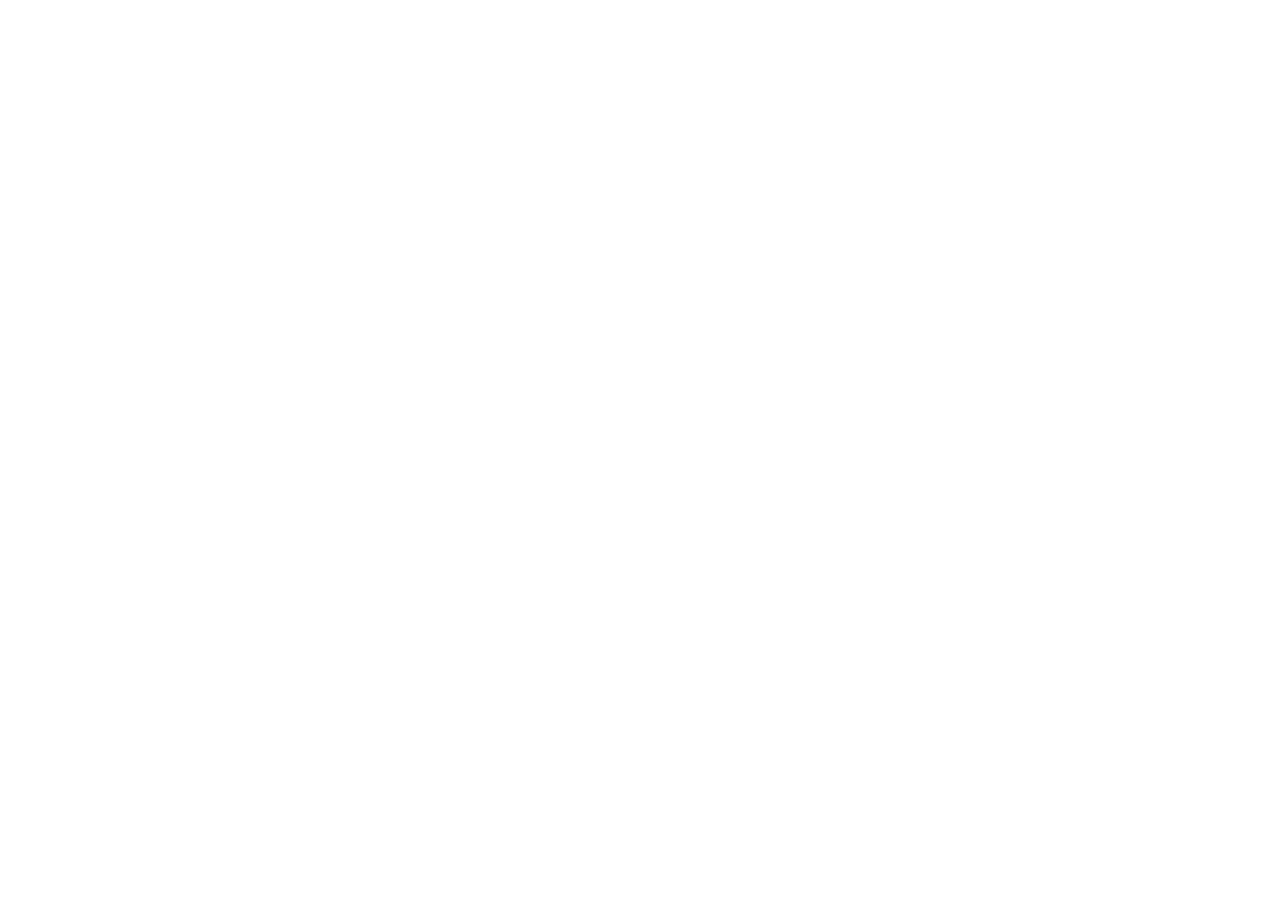
==== index.html @ b23bed92 "First commit" ====
<!DOCTYPE html>
<html>

<head>
    <link href="https://cdn.jsdelivr.net/npm/bootstrap@5.1.3/dist/css/bootstrap.min.css" rel="stylesheet" integrity="sha384-1BmE4kWBq78iYhFldvKuhfTAU6auU8tT94WrHftjDbrCEXSU1oBoqyl2QvZ6jIW3" crossorigin="anonymous">
    <title>Projeto - DevSuperior - Semana Spring React</title>
</head>

<body>


</body>

</html>
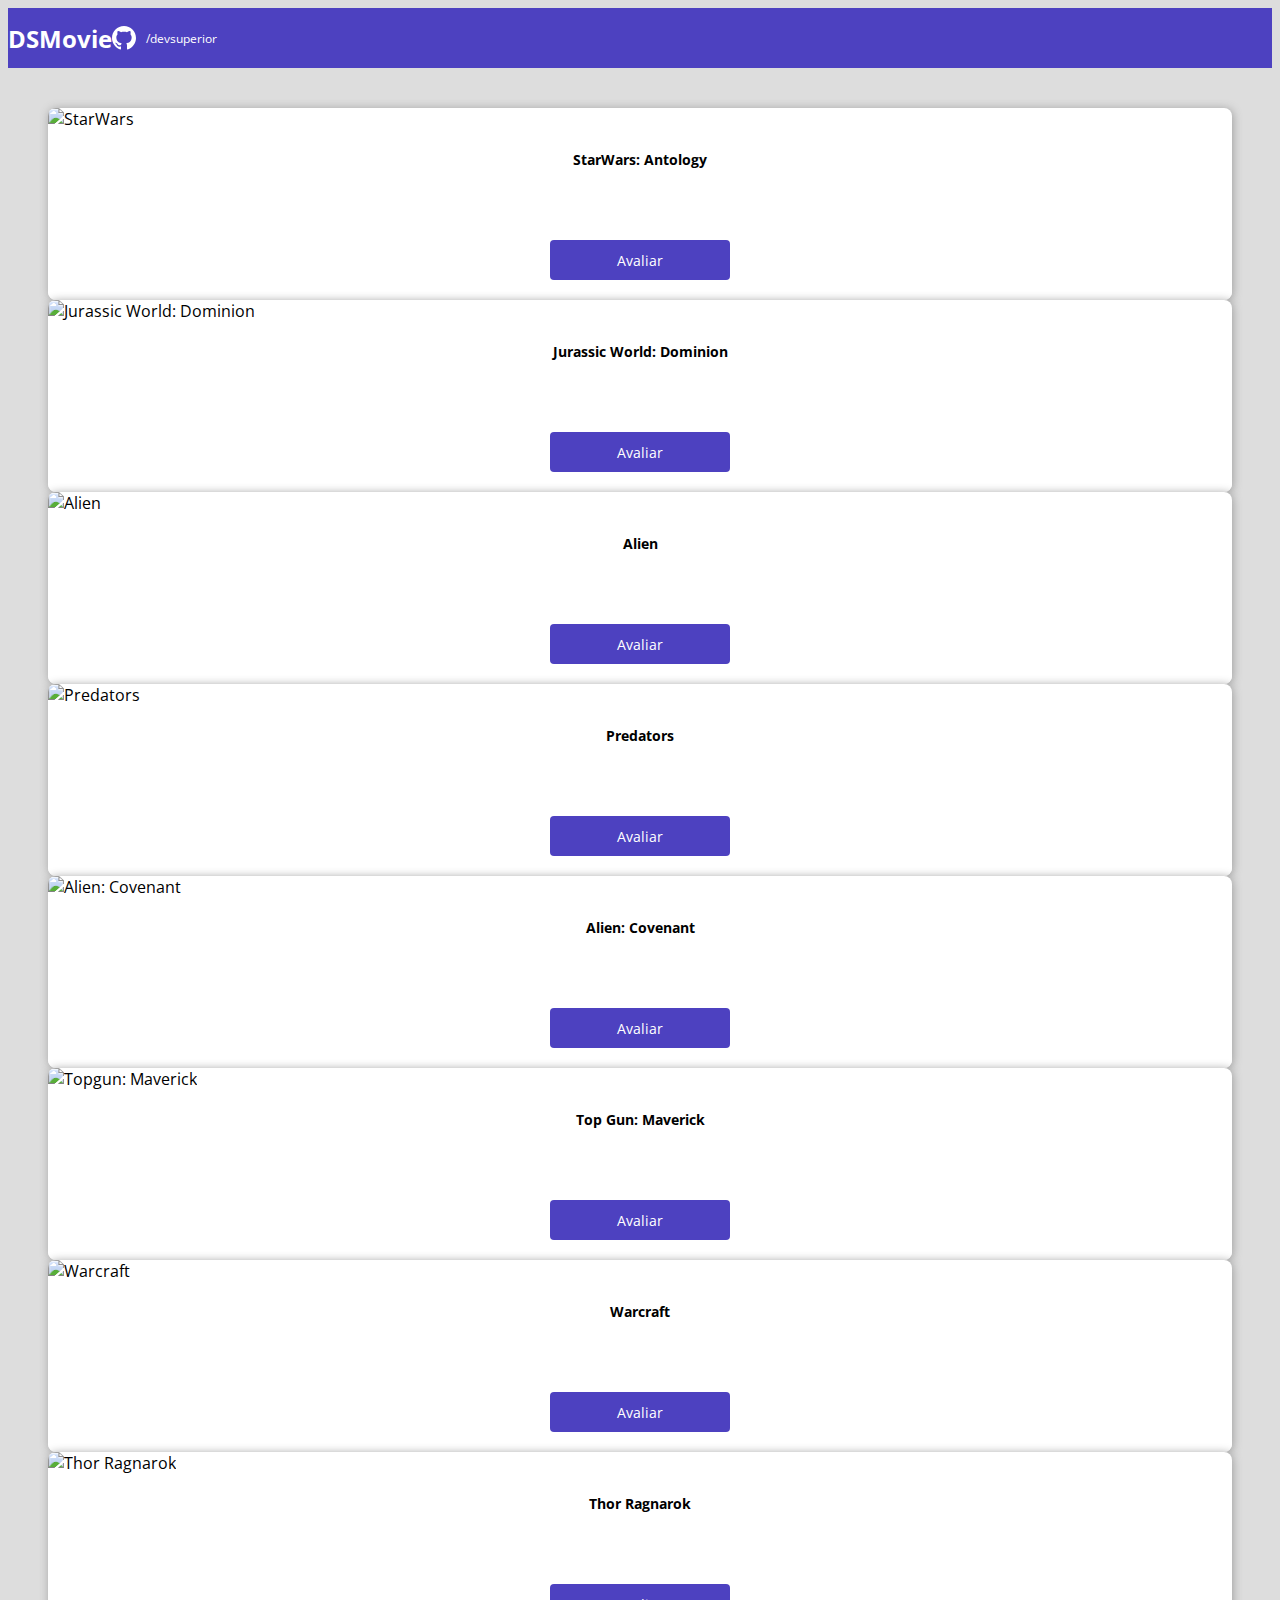
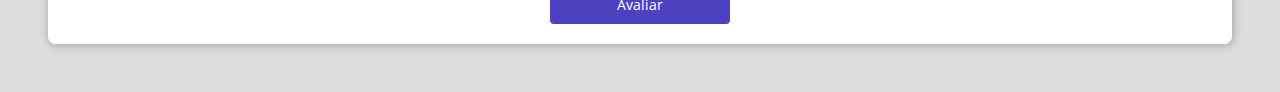
==== commit 3cf6bbe1: "Massive Commit - proj1" ====
--- a/index.html
+++ b/index.html
@@ -1,13 +1,110 @@
 <!DOCTYPE html>
-<html>
+<html lang="en">
 
 <head>
+    <meta charset="UTF-8">
+    <meta http-equiv="X-UA-Compatible" content="IE=edge">
+    <meta name="viewport" content="width=device-width, initial-scale=1.0">
+    <title>DSMovie</title>
+
+    <!-- My CSS -->
+    <link rel="stylesheet" href="css/styles.css">
+
+    <!-- Bootstrap CSS -->
     <link href="https://cdn.jsdelivr.net/npm/bootstrap@5.1.3/dist/css/bootstrap.min.css" rel="stylesheet" integrity="sha384-1BmE4kWBq78iYhFldvKuhfTAU6auU8tT94WrHftjDbrCEXSU1oBoqyl2QvZ6jIW3" crossorigin="anonymous">
-    <title>Projeto - DevSuperior - Semana Spring React</title>
+
 </head>
 
-<body>
+<body class="body">
+    <header>
+        <nav class="container">
+            <h1>DSMovie</h1>
+            <div class="dsmovie-contact-container">
+                <img src="img/github.svg" alt="Github" />
+                <a href="https://github.com/fernandopinheiroserra/DevSuperior_Spring_React">/devsuperior</a>
+            </div>
+        </nav>
+    </header>
 
+    <main>
+        <section id="dsmovie-card-list" class="container">
+            <div class="row">
+                <div class="col-sm-6 col-lg-4 col-xl-3 mb-3">
+                    <div class="dsmovie-card">
+                        <img src="https://sm.ign.com/ign_br/screenshot/default/blob_j9y8.jpg" alt="StarWars">
+                        <div class="dsmovie-card-description">
+                            <h3>StarWars: Antology</h3>
+                            <a class="dsmovie-btn" href="form.html">Avaliar</a>
+                        </div>
+                    </div>
+                </div>
+                <div class="col-sm-6 col-lg-4 col-xl-3 mb-3">
+                    <div class="dsmovie-card">
+                        <img src="https://m.media-amazon.com/images/M/MV5BYTM3ZDMwYTctZTcwNy00M2U1LTljM2EtMWM4MzRkNzI1MTJhXkEyXkFqcGdeQXVyODk4OTc3MTY@._V1_FMjpg_UX1280_.jpg" alt="Jurassic World: Dominion">
+                        <div class="dsmovie-card-description">
+                            <h3>Jurassic World: Dominion</h3>
+                            <a class="dsmovie-btn" href="form.html">Avaliar</a>
+                        </div>
+                    </div>
+                </div>
+                <div class="col-sm-6 col-lg-4 col-xl-3 mb-3">
+                    <div class="dsmovie-card">
+                        <img src="https://m.media-amazon.com/images/M/MV5BOTk3ODg1Nzg3NV5BMl5BanBnXkFtZTgwNDU0ODQ3NTM@._V1_FMjpg_UX1280_.jpg" alt="Alien">
+                        <div class="dsmovie-card-description">
+                            <h3>Alien</h3>
+                            <a class="dsmovie-btn" href="form.html">Avaliar</a>
+                        </div>
+                    </div>
+                </div>
+                <div class="col-sm-6 col-lg-4 col-xl-3 mb-3">
+                    <div class="dsmovie-card">
+                        <img src="https://m.media-amazon.com/images/M/MV5BZmZjZmJiMjMtMTBjOS00Yjc4LWJjOWEtMzQ2ZTI5ZjE5ZjIzXkEyXkFqcGdeQXVyNjQ4ODE4MzQ@._V1_FMjpg_UX1280_.jpg" alt="Predators">
+                        <div class="dsmovie-card-description">
+                            <h3>Predators</h3>
+                            <a class="dsmovie-btn" href="form.html">Avaliar</a>
+                        </div>
+                    </div>
+                </div>
+                <div class="col-sm-6 col-lg-4 col-xl-3 mb-3">
+                    <div class="dsmovie-card">
+                        <img src="https://m.media-amazon.com/images/M/MV5BMTU5Njg1MDU0MV5BMl5BanBnXkFtZTgwNDU3MjA2MTI@._V1_FMjpg_UX1280_.jpg" alt="Alien: Covenant">
+                        <div class="dsmovie-card-description">
+                            <h3>Alien: Covenant</h3>
+                            <a class="dsmovie-btn" href="form.html">Avaliar</a>
+                        </div>
+                    </div>
+                </div>
+                <div class="col-sm-6 col-lg-4 col-xl-3 mb-3">
+                    <div class="dsmovie-card">
+                        <img src="https://m.media-amazon.com/images/M/MV5BYWU5NjQ5NDYtZDhhMy00OGM4LTk5ZTktNGE5ZDdlOTdhMzY0XkEyXkFqcGdeQXVyMTkxNjUyNQ@@._V1_FMjpg_UX1280_.jpg" alt="Topgun: Maverick">
+                        <div class="dsmovie-card-description">
+                            <h3>Top Gun: Maverick</h3>
+                            <a class="dsmovie-btn" href="form.html">Avaliar</a>
+                        </div>
+                    </div>
+                </div>
+                <div class="col-sm-6 col-lg-4 col-xl-3 mb-3">
+                    <div class="dsmovie-card">
+                        <img src="https://m.media-amazon.com/images/M/MV5BOWIyZjQ0NGQtMmIxMi00MmU4LTg2MmMtMmUxNWY1Zjg1MTI3XkEyXkFqcGdeQXVyOTc5MDI5NjE@._V1_FMjpg_UX1280_.jpg" alt="Warcraft">
+                        <div class="dsmovie-card-description">
+                            <h3>Warcraft</h3>
+                            <a class="dsmovie-btn" href="form.html">Avaliar</a>
+                        </div>
+                    </div>
+                </div>
+                <div class="col-sm-6 col-lg-4 col-xl-3 mb-3">
+                    <div class="dsmovie-card">
+                        <img src="https://m.media-amazon.com/images/M/MV5BMTU1ODgzOTYzNl5BMl5BanBnXkFtZTgwMjQzOTcwNDI@._V1_FMjpg_UX1280_.jpg" alt="Thor Ragnarok">
+                        <div class="dsmovie-card-description">
+                            <h3>Thor Ragnarok</h3>
+                            <a class="dsmovie-btn" href="form.html">Avaliar</a>
+                        </div>
+                    </div>
+                </div>
+            </div>
+
+        </section>
+    </main>
 
 </body>
 
--- a/css/styles.css
+++ b/css/styles.css
@@ -0,0 +1,123 @@
+@import url('https://fonts.googleapis.com/css2?family=Open+Sans:wght@400;700&display=swap');
+:root {
+    --bg-gray: #ddd;
+    --color-primary: #4d41c0;
+    --white: #fff;
+    --text-gray: #4a4a4a;
+}
+
+* {
+    box-sizing: border-box;
+    font-family: 'Open Sans', sans-serif;
+}
+
+h1,
+h2,
+h3,
+h4,
+h5,
+h6 {
+    margin: 0;
+}
+
+html,
+.body {
+    background-color: var(--bg-gray);
+}
+
+header {
+    background-color: var(--color-primary);
+    color: var(--white);
+    height: 60px;
+    display: flex;
+}
+
+a,
+a:hover {
+    font-size: 12px;
+    font-weight: 400;
+    text-decoration: none;
+    color: unset;
+}
+
+nav {
+    display: flex;
+    align-items: center;
+    justify-content: space-between;
+}
+
+nav h1 {
+    font-size: 24px;
+    font-weight: 700;
+    margin: 0;
+}
+
+nav a,
+nav a:hover {
+    font-size: 12px;
+    font-weight: 400;
+    text-decoration: none;
+    color: unset;
+}
+
+.dsmovie-contact-container {
+    display: flex;
+    align-items: center;
+}
+
+.dsmovie-contact-container img {
+    margin-right: 10px;
+}
+
+#dsmovie-card-list {
+    padding: 40px;
+}
+
+.dsmovie-card {
+    width: 100%;
+    height: min-content;
+    background-color: var(--white);
+    overflow: hidden;
+    border-radius: 8px;
+    box-shadow: 1px 1px 10px #9e9e9e;
+}
+
+.dsmovie-card img {
+    width: 100%;
+    border-radius: 4px 4px 0 0;
+    object-fit: cover;
+    height: 170px;
+}
+
+.dsmovie-card-description {
+    background-color: var(--white);
+    display: flex;
+    flex-direction: column;
+    align-items: center;
+    justify-content: space-between;
+    padding: 20px 20px 20px 20px;
+    min-height: 170px;
+    max-height: 200px;
+}
+
+.dsmovie-card-description h3 {
+    margin-bottom: 25px;
+    font-size: 14px;
+    font-weight: 700;
+    text-align: center;
+}
+
+.dsmovie-btn,
+.dsmovie-btn:hover {
+    width: 180px;
+    height: 40px;
+    background-color: var(--color-primary);
+    font-size: 14px;
+    font-weight: 400;
+    color: var(--white);
+    display: flex;
+    align-items: center;
+    justify-content: center;
+    border-radius: 4px;
+    text-decoration: none;
+}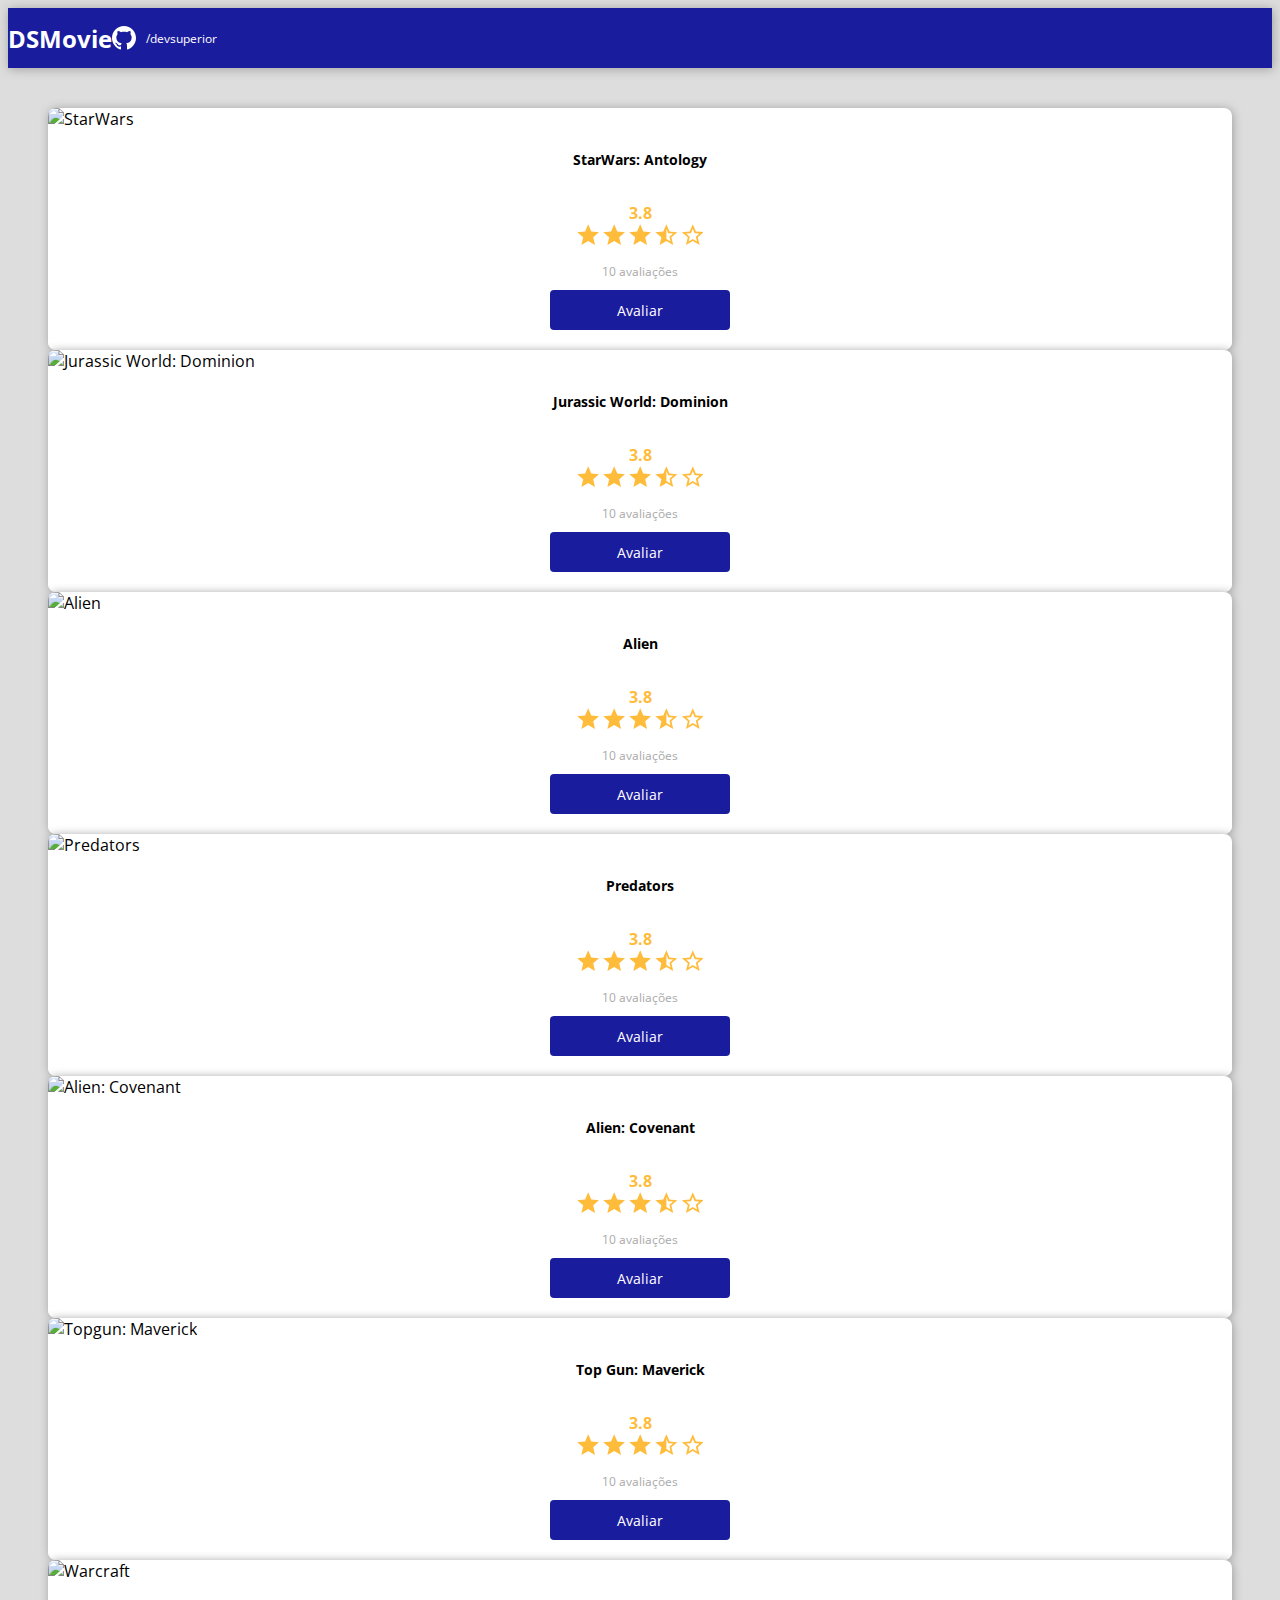
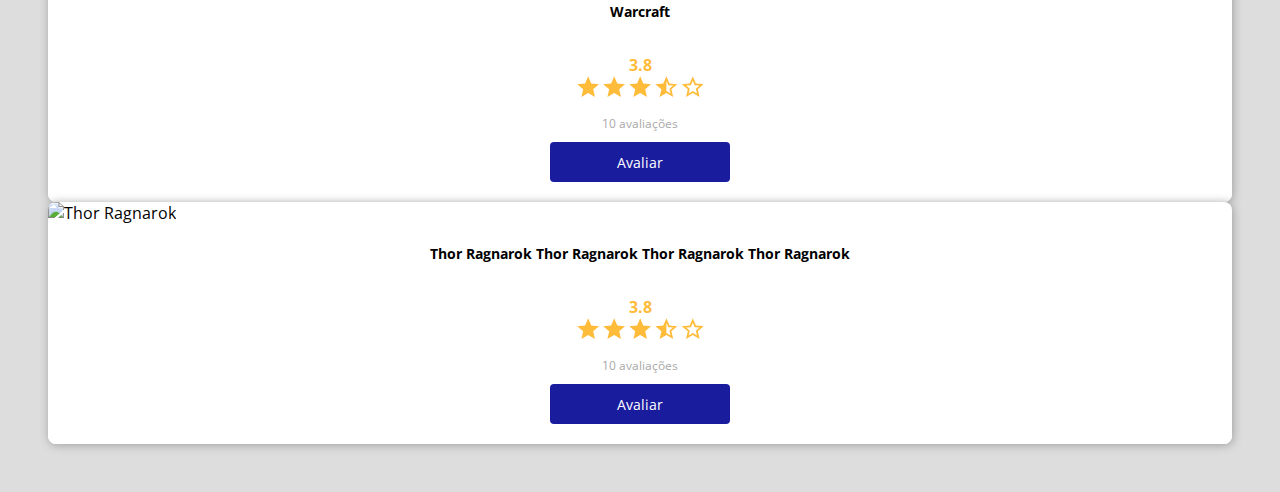
==== commit 2a551078: "Etapa 2" ====
--- a/index.html
+++ b/index.html
@@ -34,7 +34,18 @@
                         <img src="https://sm.ign.com/ign_br/screenshot/default/blob_j9y8.jpg" alt="StarWars">
                         <div class="dsmovie-card-description">
                             <h3>StarWars: Antology</h3>
-                            <a class="dsmovie-btn" href="form.html">Avaliar</a>
+                            <div class="dsmovie-card-description-bottom">
+                                <h4>3.8</h4>
+                                <div class="">
+                                    <img src="img/star-full.svg" alt="star">
+                                    <img src="img/star-full.svg" alt="star">
+                                    <img src="img/star-full.svg" alt="star">
+                                    <img src="img/star-half.svg" alt="star">
+                                    <img src="img/star-empty.svg" alt="star">
+                                </div>
+                                <p>10 avaliações</p>
+                                <a class="dsmovie-btn" href="form.html">Avaliar</a>
+                            </div>
                         </div>
                     </div>
                 </div>
@@ -43,7 +54,18 @@
                         <img src="https://m.media-amazon.com/images/M/MV5BYTM3ZDMwYTctZTcwNy00M2U1LTljM2EtMWM4MzRkNzI1MTJhXkEyXkFqcGdeQXVyODk4OTc3MTY@._V1_FMjpg_UX1280_.jpg" alt="Jurassic World: Dominion">
                         <div class="dsmovie-card-description">
                             <h3>Jurassic World: Dominion</h3>
-                            <a class="dsmovie-btn" href="form.html">Avaliar</a>
+                            <div class="dsmovie-card-description-bottom">
+                                <h4>3.8</h4>
+                                <div class="">
+                                    <img src="img/star-full.svg" alt="star">
+                                    <img src="img/star-full.svg" alt="star">
+                                    <img src="img/star-full.svg" alt="star">
+                                    <img src="img/star-half.svg" alt="star">
+                                    <img src="img/star-empty.svg" alt="star">
+                                </div>
+                                <p>10 avaliações</p>
+                                <a class="dsmovie-btn" href="form.html">Avaliar</a>
+                            </div>
                         </div>
                     </div>
                 </div>
@@ -52,7 +74,18 @@
                         <img src="https://m.media-amazon.com/images/M/MV5BOTk3ODg1Nzg3NV5BMl5BanBnXkFtZTgwNDU0ODQ3NTM@._V1_FMjpg_UX1280_.jpg" alt="Alien">
                         <div class="dsmovie-card-description">
                             <h3>Alien</h3>
-                            <a class="dsmovie-btn" href="form.html">Avaliar</a>
+                            <div class="dsmovie-card-description-bottom">
+                                <h4>3.8</h4>
+                                <div class="">
+                                    <img src="img/star-full.svg" alt="star">
+                                    <img src="img/star-full.svg" alt="star">
+                                    <img src="img/star-full.svg" alt="star">
+                                    <img src="img/star-half.svg" alt="star">
+                                    <img src="img/star-empty.svg" alt="star">
+                                </div>
+                                <p>10 avaliações</p>
+                                <a class="dsmovie-btn" href="form.html">Avaliar</a>
+                            </div>
                         </div>
                     </div>
                 </div>
@@ -61,7 +94,18 @@
                         <img src="https://m.media-amazon.com/images/M/MV5BZmZjZmJiMjMtMTBjOS00Yjc4LWJjOWEtMzQ2ZTI5ZjE5ZjIzXkEyXkFqcGdeQXVyNjQ4ODE4MzQ@._V1_FMjpg_UX1280_.jpg" alt="Predators">
                         <div class="dsmovie-card-description">
                             <h3>Predators</h3>
-                            <a class="dsmovie-btn" href="form.html">Avaliar</a>
+                            <div class="dsmovie-card-description-bottom">
+                                <h4>3.8</h4>
+                                <div class="">
+                                    <img src="img/star-full.svg" alt="star">
+                                    <img src="img/star-full.svg" alt="star">
+                                    <img src="img/star-full.svg" alt="star">
+                                    <img src="img/star-half.svg" alt="star">
+                                    <img src="img/star-empty.svg" alt="star">
+                                </div>
+                                <p>10 avaliações</p>
+                                <a class="dsmovie-btn" href="form.html">Avaliar</a>
+                            </div>
                         </div>
                     </div>
                 </div>
@@ -70,7 +114,18 @@
                         <img src="https://m.media-amazon.com/images/M/MV5BMTU5Njg1MDU0MV5BMl5BanBnXkFtZTgwNDU3MjA2MTI@._V1_FMjpg_UX1280_.jpg" alt="Alien: Covenant">
                         <div class="dsmovie-card-description">
                             <h3>Alien: Covenant</h3>
-                            <a class="dsmovie-btn" href="form.html">Avaliar</a>
+                            <div class="dsmovie-card-description-bottom">
+                                <h4>3.8</h4>
+                                <div class="">
+                                    <img src="img/star-full.svg" alt="star">
+                                    <img src="img/star-full.svg" alt="star">
+                                    <img src="img/star-full.svg" alt="star">
+                                    <img src="img/star-half.svg" alt="star">
+                                    <img src="img/star-empty.svg" alt="star">
+                                </div>
+                                <p>10 avaliações</p>
+                                <a class="dsmovie-btn" href="form.html">Avaliar</a>
+                            </div>
                         </div>
                     </div>
                 </div>
@@ -79,7 +134,18 @@
                         <img src="https://m.media-amazon.com/images/M/MV5BYWU5NjQ5NDYtZDhhMy00OGM4LTk5ZTktNGE5ZDdlOTdhMzY0XkEyXkFqcGdeQXVyMTkxNjUyNQ@@._V1_FMjpg_UX1280_.jpg" alt="Topgun: Maverick">
                         <div class="dsmovie-card-description">
                             <h3>Top Gun: Maverick</h3>
-                            <a class="dsmovie-btn" href="form.html">Avaliar</a>
+                            <div class="dsmovie-card-description-bottom">
+                                <h4>3.8</h4>
+                                <div class="">
+                                    <img src="img/star-full.svg" alt="star">
+                                    <img src="img/star-full.svg" alt="star">
+                                    <img src="img/star-full.svg" alt="star">
+                                    <img src="img/star-half.svg" alt="star">
+                                    <img src="img/star-empty.svg" alt="star">
+                                </div>
+                                <p>10 avaliações</p>
+                                <a class="dsmovie-btn" href="form.html">Avaliar</a>
+                            </div>
                         </div>
                     </div>
                 </div>
@@ -88,7 +154,18 @@
                         <img src="https://m.media-amazon.com/images/M/MV5BOWIyZjQ0NGQtMmIxMi00MmU4LTg2MmMtMmUxNWY1Zjg1MTI3XkEyXkFqcGdeQXVyOTc5MDI5NjE@._V1_FMjpg_UX1280_.jpg" alt="Warcraft">
                         <div class="dsmovie-card-description">
                             <h3>Warcraft</h3>
-                            <a class="dsmovie-btn" href="form.html">Avaliar</a>
+                            <div class="dsmovie-card-description-bottom">
+                                <h4>3.8</h4>
+                                <div class="">
+                                    <img src="img/star-full.svg" alt="star">
+                                    <img src="img/star-full.svg" alt="star">
+                                    <img src="img/star-full.svg" alt="star">
+                                    <img src="img/star-half.svg" alt="star">
+                                    <img src="img/star-empty.svg" alt="star">
+                                </div>
+                                <p>10 avaliações</p>
+                                <a class="dsmovie-btn" href="form.html">Avaliar</a>
+                            </div>
                         </div>
                     </div>
                 </div>
@@ -96,8 +173,19 @@
                     <div class="dsmovie-card">
                         <img src="https://m.media-amazon.com/images/M/MV5BMTU1ODgzOTYzNl5BMl5BanBnXkFtZTgwMjQzOTcwNDI@._V1_FMjpg_UX1280_.jpg" alt="Thor Ragnarok">
                         <div class="dsmovie-card-description">
-                            <h3>Thor Ragnarok</h3>
-                            <a class="dsmovie-btn" href="form.html">Avaliar</a>
+                            <h3>Thor Ragnarok Thor Ragnarok Thor Ragnarok Thor Ragnarok</h3>
+                            <div class="dsmovie-card-description-bottom">
+                                <h4>3.8</h4>
+                                <div class="">
+                                    <img src="img/star-full.svg" alt="star">
+                                    <img src="img/star-full.svg" alt="star">
+                                    <img src="img/star-full.svg" alt="star">
+                                    <img src="img/star-half.svg" alt="star">
+                                    <img src="img/star-empty.svg" alt="star">
+                                </div>
+                                <p>10 avaliações</p>
+                                <a class="dsmovie-btn" href="form.html">Avaliar</a>
+                            </div>
                         </div>
                     </div>
                 </div>
--- a/css/styles.css
+++ b/css/styles.css
@@ -1,9 +1,11 @@
 @import url('https://fonts.googleapis.com/css2?family=Open+Sans:wght@400;700&display=swap');
 :root {
     --bg-gray: #ddd;
-    --color-primary: #4d41c0;
+    --color-primary: #1a1c9e;
     --white: #fff;
     --text-gray: #4a4a4a;
+    --text-light-gray: #aaa;
+    --star-yellow: #ffbb3a;
 }
 
 * {
@@ -30,6 +32,7 @@
     color: var(--white);
     height: 60px;
     display: flex;
+    box-shadow: 1px 1px 10px #9e9e9e;
 }
 
 a,
@@ -96,15 +99,39 @@
     align-items: center;
     justify-content: space-between;
     padding: 20px 20px 20px 20px;
-    min-height: 170px;
-    max-height: 200px;
+    min-height: 220px;
+    max-height: 220px;
 }
 
 .dsmovie-card-description h3 {
-    margin-bottom: 25px;
+    margin-bottom: 10px;
     font-size: 14px;
     font-weight: 700;
     text-align: center;
+}
+
+.dsmovie-card-description-bottom {
+    display: flex;
+    flex-direction: column;
+    align-items: center;
+}
+
+.dsmovie-card-description-bottom h4{
+    font-size: 16px;
+    font-weight: 700;
+    color: var(--star-yellow);
+}
+
+.dsmovie-card-description-bottom p{
+    font-size: 12px;
+    font-weight: 400;
+    color: var(--text-light-gray);
+    margin-bottom: 10px;
+}
+
+.dsmovie-card-description-bottom img{
+    width: 22px;
+    height: 22px;
 }
 
 .dsmovie-btn,
@@ -120,4 +147,50 @@
     justify-content: center;
     border-radius: 4px;
     text-decoration: none;
+}
+
+.dsmovie-form-container {
+    padding: 40px 0px;
+    max-width: 480px !important;
+}
+
+.dsmovie-form-description {
+    background-color: var(--white);
+    padding: 20px;
+    display: flex;
+    flex-direction: column;
+    align-items: center;
+    border-radius: 0 0 8px 8px;
+}
+
+.dsmovie-form-description h3{
+    margin-bottom: 20px;
+    font-size: 13px;
+    font-weight: 700;
+    text-align: center;
+}
+
+.dsmovie-form {
+    width: 100%;
+}
+
+img .dsmovie-form {
+    width: 100%;
+}
+
+.dsmovie-form-group {
+    margin-bottom: 10px;
+}
+
+.dsmovie-form-group label{
+    font-size: 12px;
+    color: var(--text-light-gray);
+}
+
+.dsmovie-form-btn-container {
+    height: 100px;
+    display: flex;
+    flex-direction: column;
+    align-items: center;
+    justify-content: space-between;
 }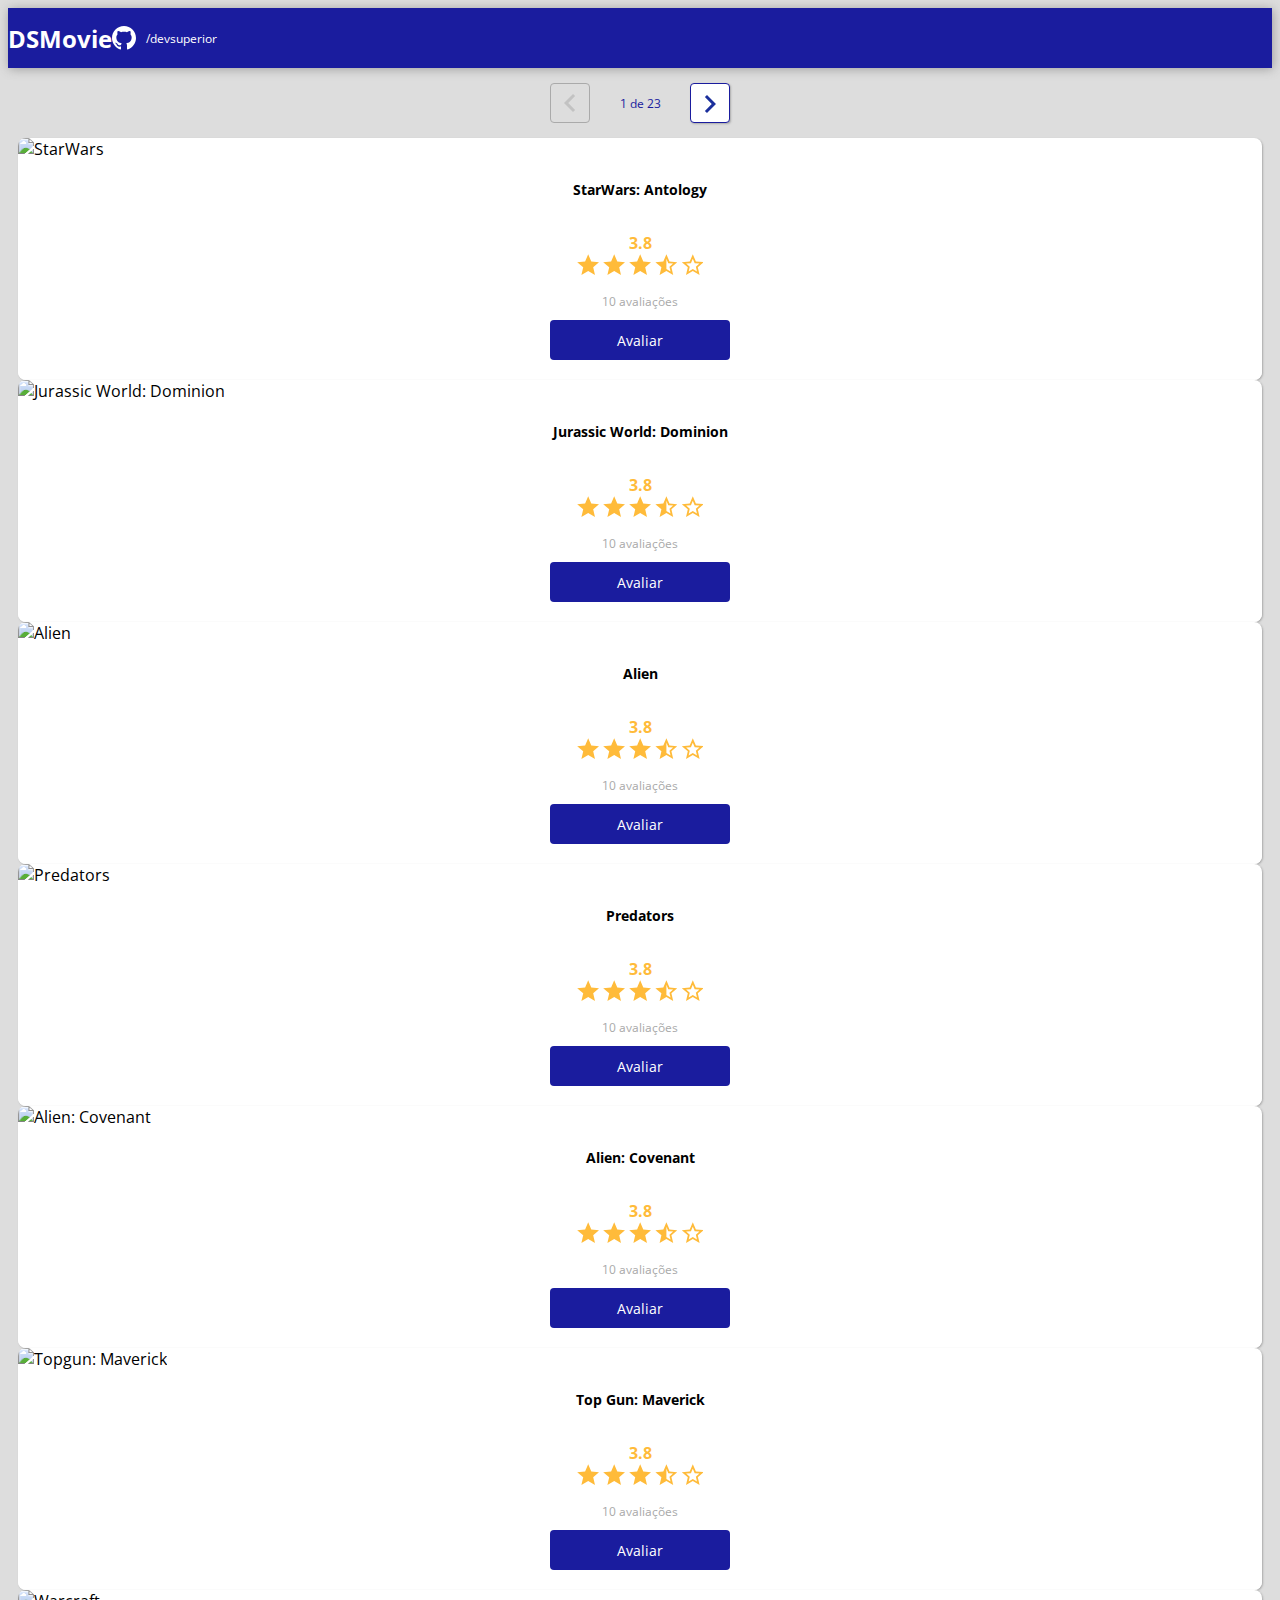
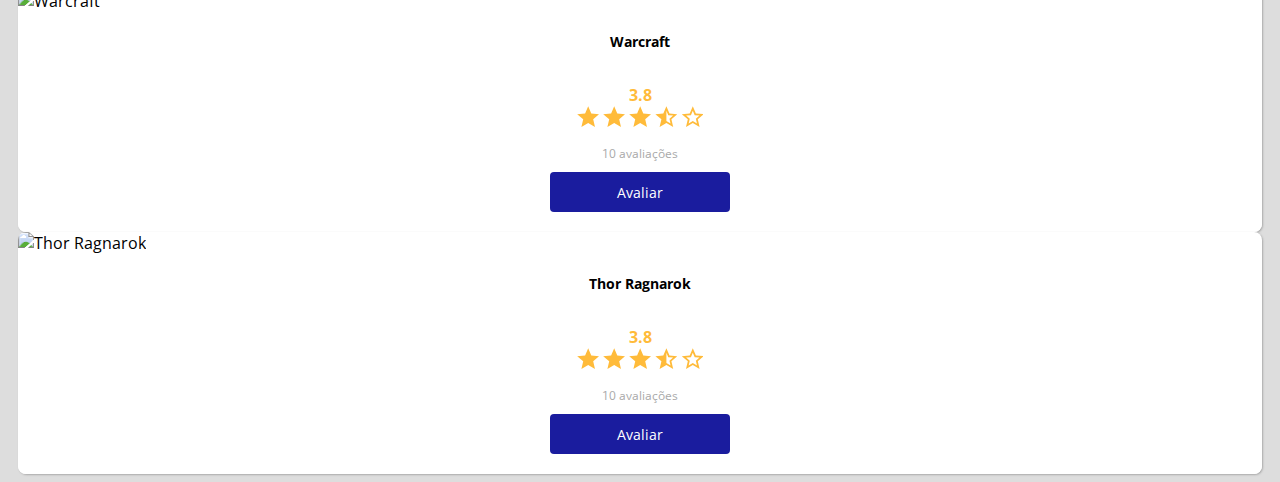
==== commit 415d6919: "Componente de Paginação" ====
--- a/index.html
+++ b/index.html
@@ -28,6 +28,19 @@
 
     <main>
         <section id="dsmovie-card-list" class="container">
+
+            <div class="dsmovie-pagination-container">
+                <div class="dsmovie-pagination-box">
+                    <button disabled>
+                        <img src="img/arrow.svg" alt="voltar">
+                    </button>
+                    <p>1 de 23</p>
+                    <button>
+                        <img class="dsmovie-flip-horizontal" src="img/arrow.svg" alt="proxima">
+                    </button>
+                </div>
+            </div>
+
             <div class="row">
                 <div class="col-sm-6 col-lg-4 col-xl-3 mb-3">
                     <div class="dsmovie-card">
@@ -173,7 +186,7 @@
                     <div class="dsmovie-card">
                         <img src="https://m.media-amazon.com/images/M/MV5BMTU1ODgzOTYzNl5BMl5BanBnXkFtZTgwMjQzOTcwNDI@._V1_FMjpg_UX1280_.jpg" alt="Thor Ragnarok">
                         <div class="dsmovie-card-description">
-                            <h3>Thor Ragnarok Thor Ragnarok Thor Ragnarok Thor Ragnarok</h3>
+                            <h3>Thor Ragnarok</h3>
                             <div class="dsmovie-card-description-bottom">
                                 <h4>3.8</h4>
                                 <div class="">
--- a/css/styles.css
+++ b/css/styles.css
@@ -73,7 +73,7 @@
 }
 
 #dsmovie-card-list {
-    padding: 40px;
+    padding: 0 10px;
 }
 
 .dsmovie-card {
@@ -82,7 +82,7 @@
     background-color: var(--white);
     overflow: hidden;
     border-radius: 8px;
-    box-shadow: 1px 1px 10px #9e9e9e;
+    box-shadow: 1px 1px 2px var(--text-light-gray);
 }
 
 .dsmovie-card img {
@@ -116,20 +116,20 @@
     align-items: center;
 }
 
-.dsmovie-card-description-bottom h4{
+.dsmovie-card-description-bottom h4 {
     font-size: 16px;
     font-weight: 700;
     color: var(--star-yellow);
 }
 
-.dsmovie-card-description-bottom p{
+.dsmovie-card-description-bottom p {
     font-size: 12px;
     font-weight: 400;
     color: var(--text-light-gray);
     margin-bottom: 10px;
 }
 
-.dsmovie-card-description-bottom img{
+.dsmovie-card-description-bottom img {
     width: 22px;
     height: 22px;
 }
@@ -163,7 +163,7 @@
     border-radius: 0 0 8px 8px;
 }
 
-.dsmovie-form-description h3{
+.dsmovie-form-description h3 {
     margin-bottom: 20px;
     font-size: 13px;
     font-weight: 700;
@@ -182,7 +182,7 @@
     margin-bottom: 10px;
 }
 
-.dsmovie-form-group label{
+.dsmovie-form-group label {
     font-size: 12px;
     color: var(--text-light-gray);
 }
@@ -193,4 +193,54 @@
     flex-direction: column;
     align-items: center;
     justify-content: space-between;
+}
+
+.dsmovie-pagination-container {
+    padding: 15px 0;
+    display: flex;
+    justify-content: center;
+}
+
+.dsmovie-pagination-box {
+    width: 180px;
+    display: flex;
+    justify-content: space-between;
+    align-items: center;
+}
+
+.dsmovie-pagination-box p {
+    margin: 0;
+    font-size: 12px;
+    font-weight: 400;
+    color: var(--color-primary);
+}
+
+.dsmovie-pagination-box button {
+    width: 40px;
+    height: 40px;
+    border-radius: 4px;
+    border: 1px solid var(--color-primary);
+    box-shadow: 1px 1px 2px var(--text-light-gray);
+    background-color: var(--white);
+    display: flex;
+    justify-content: center;
+    align-items: center;
+}
+
+.dsmovie-pagination-box button img {
+    filter: brightness(0) saturate(100%) invert(13%) sepia(67%) saturate(3875%) hue-rotate(230deg) brightness(95%) contrast(99%);
+}
+
+.dsmovie-pagination-box button:disabled {
+    border: 1px solid var(--text-light-gray);
+    box-shadow: none;
+    background-color: var(--bg-gray);
+}
+
+.dsmovie-pagination-box button:disabled img {
+    filter: unset;
+}
+
+.dsmovie-flip-horizontal {
+    transform: rotate(180deg);
 }